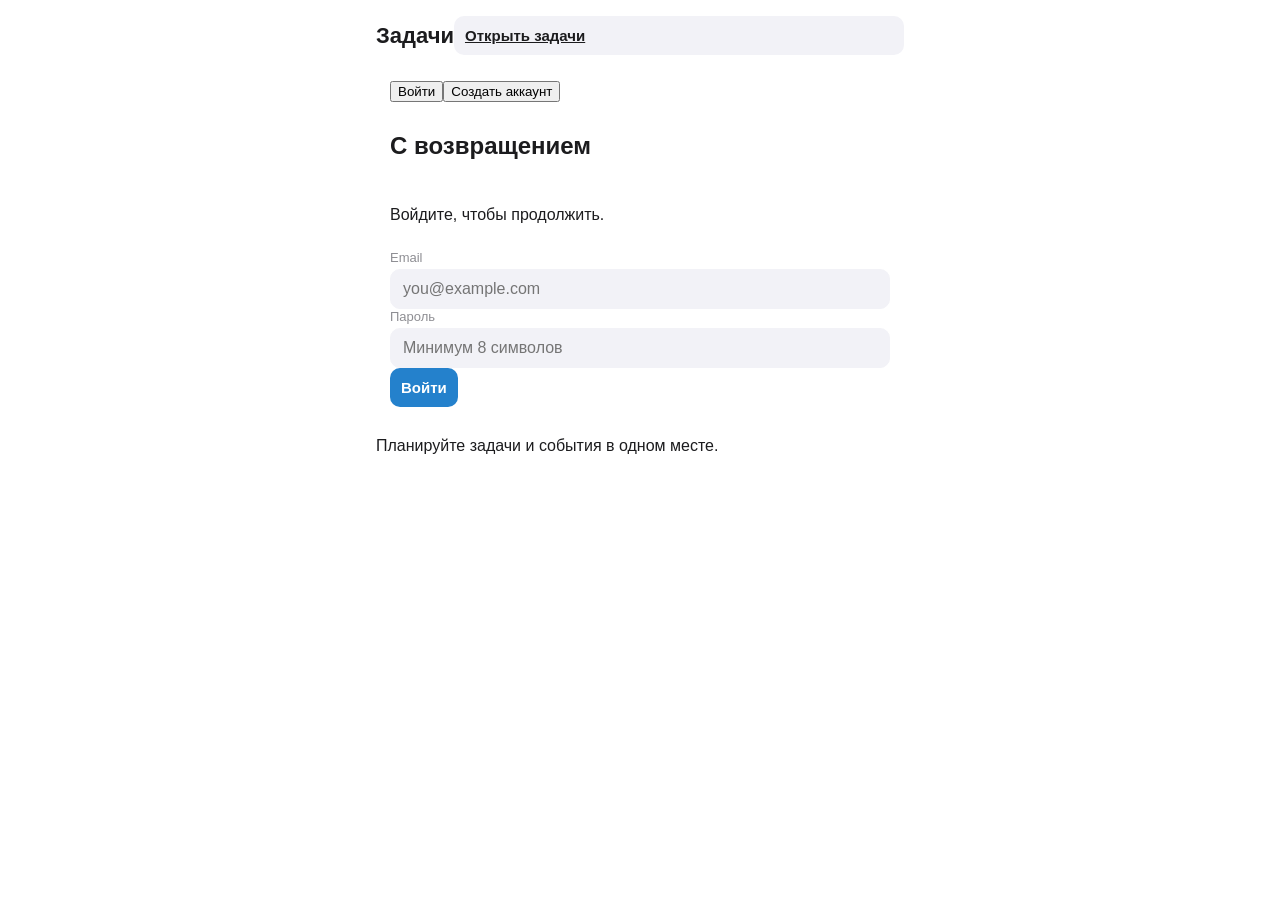
==== website/index.html @ 5f211086 "add sso and website version" ====
<!doctype html>
<html lang="ru">
<head>
  <meta charset="utf-8">
  <meta name="viewport" content="width=device-width, initial-scale=1">
  <meta name="theme-color" content="#d3d3d5">
  <title>&#1047;&#1072;&#1076;&#1072;&#1095;&#1080; &mdash; &#1074;&#1093;&#1086;&#1076;</title>
  <link rel="preconnect" href="https://fonts.googleapis.com">
  <link rel="preconnect" href="https://fonts.gstatic.com" crossorigin>
  <link href="https://fonts.googleapis.com/css2?family=Cormorant+Garamond:wght@500;600;700&family=Manrope:wght@400;500;600;700;800&display=swap" rel="stylesheet">
  <link rel="stylesheet" href="/style.css">
  <link rel="stylesheet" href="/site.css">
</head>
<body>
  <main class="app auth-app">
    <header class="header"><h1>&#1047;&#1072;&#1076;&#1072;&#1095;&#1080;</h1><a class="button secondary tasks-link" href="/tasks">&#1054;&#1090;&#1082;&#1088;&#1099;&#1090;&#1100; &#1079;&#1072;&#1076;&#1072;&#1095;&#1080;</a></header>
    <section class="add-form auth-card" aria-labelledby="heading">
      <nav class="auth-tabs" aria-label="&#1040;&#1074;&#1090;&#1086;&#1088;&#1080;&#1079;&#1072;&#1094;&#1080;&#1103;"><button class="tab active" type="button" data-mode="login">&#1042;&#1086;&#1081;&#1090;&#1080;</button><button class="tab" type="button" data-mode="register">&#1057;&#1086;&#1079;&#1076;&#1072;&#1090;&#1100; &#1072;&#1082;&#1082;&#1072;&#1091;&#1085;&#1090;</button></nav>
      <h2 class="form-title" id="heading">&#1057; &#1074;&#1086;&#1079;&#1074;&#1088;&#1072;&#1097;&#1077;&#1085;&#1080;&#1077;&#1084;</h2>
      <p class="auth-subtitle" id="subheading">&#1042;&#1086;&#1081;&#1076;&#1080;&#1090;&#1077;, &#1095;&#1090;&#1086;&#1073;&#1099; &#1087;&#1088;&#1086;&#1076;&#1086;&#1083;&#1078;&#1080;&#1090;&#1100;.</p>
      <form id="auth-form">
        <label>Email<input id="email" type="email" autocomplete="email" placeholder="you@example.com" required maxlength="254"></label>
        <label>&#1055;&#1072;&#1088;&#1086;&#1083;&#1100;<input id="password" type="password" autocomplete="current-password" placeholder="&#1052;&#1080;&#1085;&#1080;&#1084;&#1091;&#1084; 8 &#1089;&#1080;&#1084;&#1074;&#1086;&#1083;&#1086;&#1074;" required minlength="8" maxlength="72"></label>
        <p id="error" class="error" role="alert"></p>
        <button class="button primary auth-submit" id="submit" type="submit">&#1042;&#1086;&#1081;&#1090;&#1080;</button>
      </form>
    </section>
    <p class="auth-note">&#1055;&#1083;&#1072;&#1085;&#1080;&#1088;&#1091;&#1081;&#1090;&#1077; &#1079;&#1072;&#1076;&#1072;&#1095;&#1080; &#1080; &#1089;&#1086;&#1073;&#1099;&#1090;&#1080;&#1103; &#1074; &#1086;&#1076;&#1085;&#1086;&#1084; &#1084;&#1077;&#1089;&#1090;&#1077;.</p>
  </main>
  <script src="/site.js"></script>
</body>
</html>
---- style.css ----
:root {
  --bg: var(--tg-theme-bg-color, #ffffff);
  --text: var(--tg-theme-text-color, #1c1c1e);
  --hint: var(--tg-theme-hint-color, #8e8e93);
  --link: var(--tg-theme-link-color, #2481cc);
  --button: var(--tg-theme-button-color, #2481cc);
  --button-text: var(--tg-theme-button-text-color, #ffffff);
  --secondary-bg: var(--tg-theme-secondary-bg-color, #f2f2f7);
  --section-bg: var(--tg-theme-section-bg-color, #ffffff);
  --danger: #e0433a;
  --warning: #d98c00;
  --ok: #34a853;
}

* {
  box-sizing: border-box;
}

body {
  margin: 0;
  background: var(--bg);
  color: var(--text);
  font-family: -apple-system, BlinkMacSystemFont, "Segoe UI", Roboto, sans-serif;
}

.app {
  max-width: 560px;
  margin: 0 auto;
  padding: 16px 16px 32px;
}

.header {
  display: flex;
  align-items: center;
  justify-content: space-between;
  margin-bottom: 12px;
}

.header h1 {
  font-size: 22px;
  font-weight: 700;
  margin: 0;
}

.icon-button {
  width: 36px;
  height: 36px;
  border-radius: 50%;
  border: none;
  background: var(--button);
  color: var(--button-text);
  font-size: 22px;
  line-height: 1;
  cursor: pointer;
  display: flex;
  align-items: center;
  justify-content: center;
  transition: transform 0.1s ease;
}

.icon-button:active {
  transform: scale(0.92);
}

.add-form {
  background: var(--section-bg);
  border-radius: 14px;
  padding: 14px;
  margin-bottom: 16px;
  display: flex;
  flex-direction: column;
  gap: 10px;
}

.add-form.hidden,
.empty.hidden,
.error.hidden {
  display: none;
}

.add-form label {
  display: flex;
  flex-direction: column;
  gap: 4px;
  font-size: 13px;
  color: var(--hint);
}

.add-form input {
  font-size: 16px;
  padding: 10px 12px;
  border-radius: 10px;
  border: 1px solid var(--secondary-bg);
  background: var(--secondary-bg);
  color: var(--text);
}

.add-form input:focus {
  outline: 2px solid var(--link);
}

.form-actions {
  display: flex;
  gap: 8px;
  margin-top: 4px;
}

.button {
  flex: 1;
  padding: 11px;
  border-radius: 10px;
  border: none;
  font-size: 15px;
  font-weight: 600;
  cursor: pointer;
}

.button.primary {
  background: var(--button);
  color: var(--button-text);
}

.button.secondary {
  background: var(--secondary-bg);
  color: var(--text);
}

.error {
  color: var(--danger);
  font-size: 13px;
  margin: 0;
}

.status {
  color: var(--hint);
  font-size: 14px;
  min-height: 18px;
}

.list {
  list-style: none;
  margin: 0;
  padding: 0;
  display: flex;
  flex-direction: column;
  gap: 8px;
}

.item {
  background: var(--section-bg);
  border-radius: 14px;
  padding: 12px 14px;
  display: flex;
  align-items: center;
  gap: 10px;
}

.item-body {
  flex: 1;
  min-width: 0;
}

.item-subject {
  font-size: 13px;
  color: var(--hint);
  margin: 0 0 2px;
}

.item-title {
  font-size: 16px;
  font-weight: 600;
  margin: 0 0 4px;
  word-break: break-word;
}

.item-deadline {
  font-size: 13px;
  margin: 0;
  font-weight: 600;
}

.item-deadline.overdue {
  color: var(--danger);
}

.item-deadline.today {
  color: var(--warning);
}

.item-deadline.soon {
  color: var(--warning);
}

.item-deadline.later {
  color: var(--ok);
}

.delete-button {
  width: 32px;
  height: 32px;
  border-radius: 50%;
  border: none;
  background: var(--secondary-bg);
  color: var(--danger);
  font-size: 16px;
  cursor: pointer;
  flex-shrink: 0;
}

.empty {
  text-align: center;
  color: var(--hint);
  margin-top: 40px;
  font-size: 15px;
}
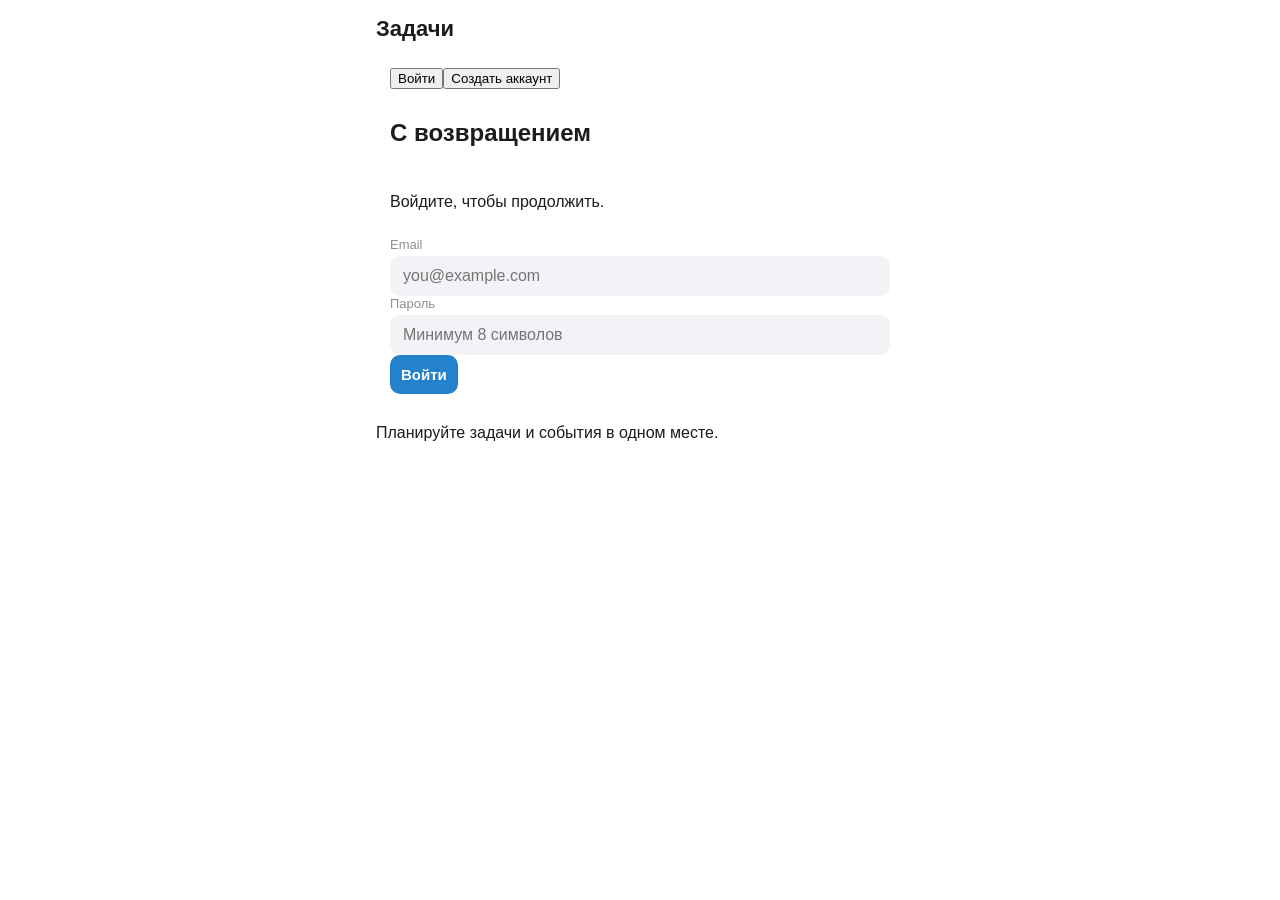
==== commit 672bdd37: "add connection between telegram and web accounts" ====
--- a/website/index.html
+++ b/website/index.html
@@ -13,7 +13,7 @@
 </head>
 <body>
   <main class="app auth-app">
-    <header class="header"><h1>&#1047;&#1072;&#1076;&#1072;&#1095;&#1080;</h1><a class="button secondary tasks-link" href="/tasks">&#1054;&#1090;&#1082;&#1088;&#1099;&#1090;&#1100; &#1079;&#1072;&#1076;&#1072;&#1095;&#1080;</a></header>
+    <header class="header"><h1>&#1047;&#1072;&#1076;&#1072;&#1095;&#1080;</h1></header>
     <section class="add-form auth-card" aria-labelledby="heading">
       <nav class="auth-tabs" aria-label="&#1040;&#1074;&#1090;&#1086;&#1088;&#1080;&#1079;&#1072;&#1094;&#1080;&#1103;"><button class="tab active" type="button" data-mode="login">&#1042;&#1086;&#1081;&#1090;&#1080;</button><button class="tab" type="button" data-mode="register">&#1057;&#1086;&#1079;&#1076;&#1072;&#1090;&#1100; &#1072;&#1082;&#1082;&#1072;&#1091;&#1085;&#1090;</button></nav>
       <h2 class="form-title" id="heading">&#1057; &#1074;&#1086;&#1079;&#1074;&#1088;&#1072;&#1097;&#1077;&#1085;&#1080;&#1077;&#1084;</h2>
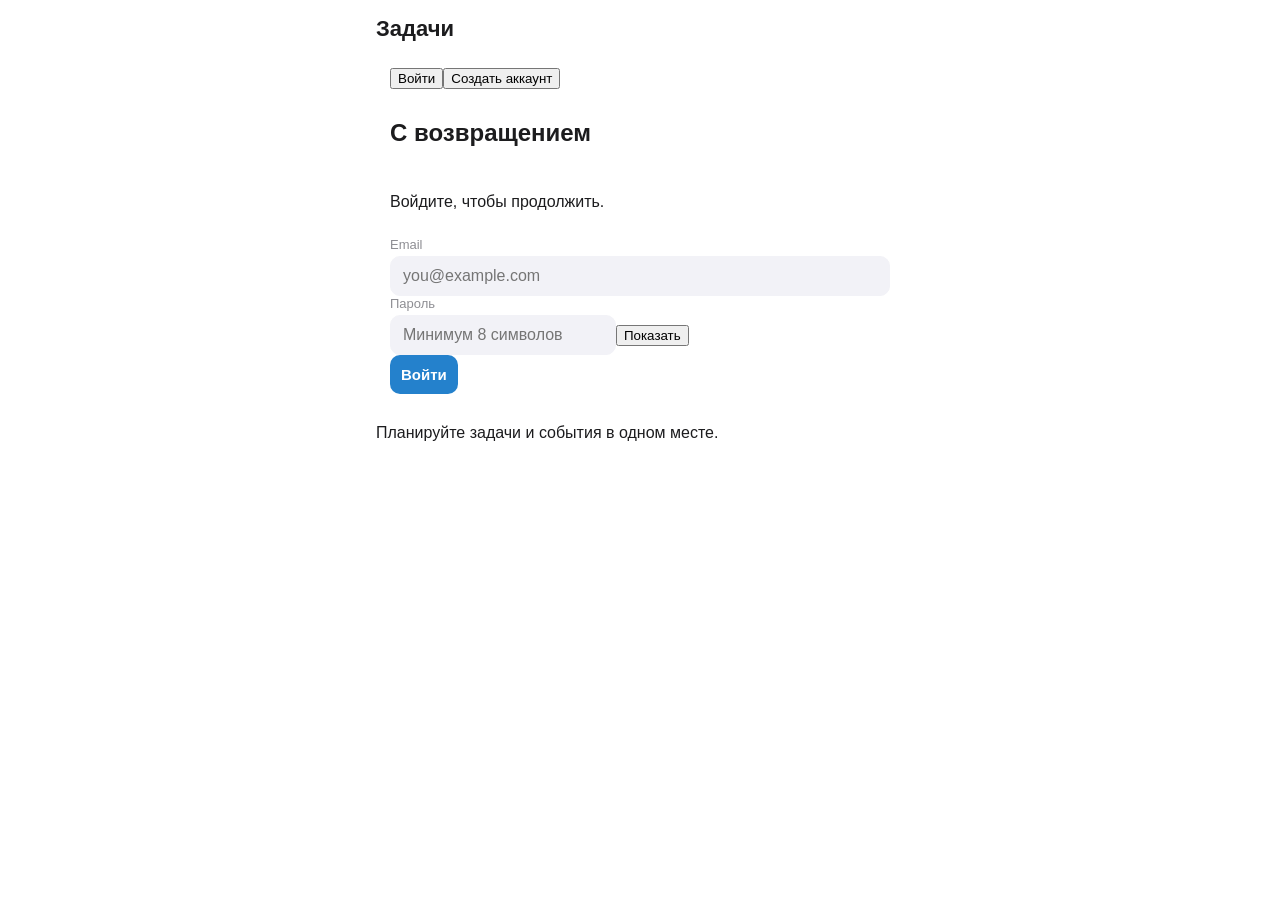
==== commit 13aab275: "fix bags" ====
--- a/website/index.html
+++ b/website/index.html
@@ -20,7 +20,7 @@
       <p class="auth-subtitle" id="subheading">&#1042;&#1086;&#1081;&#1076;&#1080;&#1090;&#1077;, &#1095;&#1090;&#1086;&#1073;&#1099; &#1087;&#1088;&#1086;&#1076;&#1086;&#1083;&#1078;&#1080;&#1090;&#1100;.</p>
       <form id="auth-form">
         <label>Email<input id="email" type="email" autocomplete="email" placeholder="you@example.com" required maxlength="254"></label>
-        <label>&#1055;&#1072;&#1088;&#1086;&#1083;&#1100;<input id="password" type="password" autocomplete="current-password" placeholder="&#1052;&#1080;&#1085;&#1080;&#1084;&#1091;&#1084; 8 &#1089;&#1080;&#1084;&#1074;&#1086;&#1083;&#1086;&#1074;" required minlength="8" maxlength="72"></label>
+        <label>&#1055;&#1072;&#1088;&#1086;&#1083;&#1100;<span class="password-control"><input id="password" type="password" autocomplete="current-password" placeholder="&#1052;&#1080;&#1085;&#1080;&#1084;&#1091;&#1084; 8 &#1089;&#1080;&#1084;&#1074;&#1086;&#1083;&#1086;&#1074;" required minlength="8" maxlength="72"><button id="toggle-password" type="button" aria-pressed="false">&#1055;&#1086;&#1082;&#1072;&#1079;&#1072;&#1090;&#1100;</button></span></label>
         <p id="error" class="error" role="alert"></p>
         <button class="button primary auth-submit" id="submit" type="submit">&#1042;&#1086;&#1081;&#1090;&#1080;</button>
       </form>
